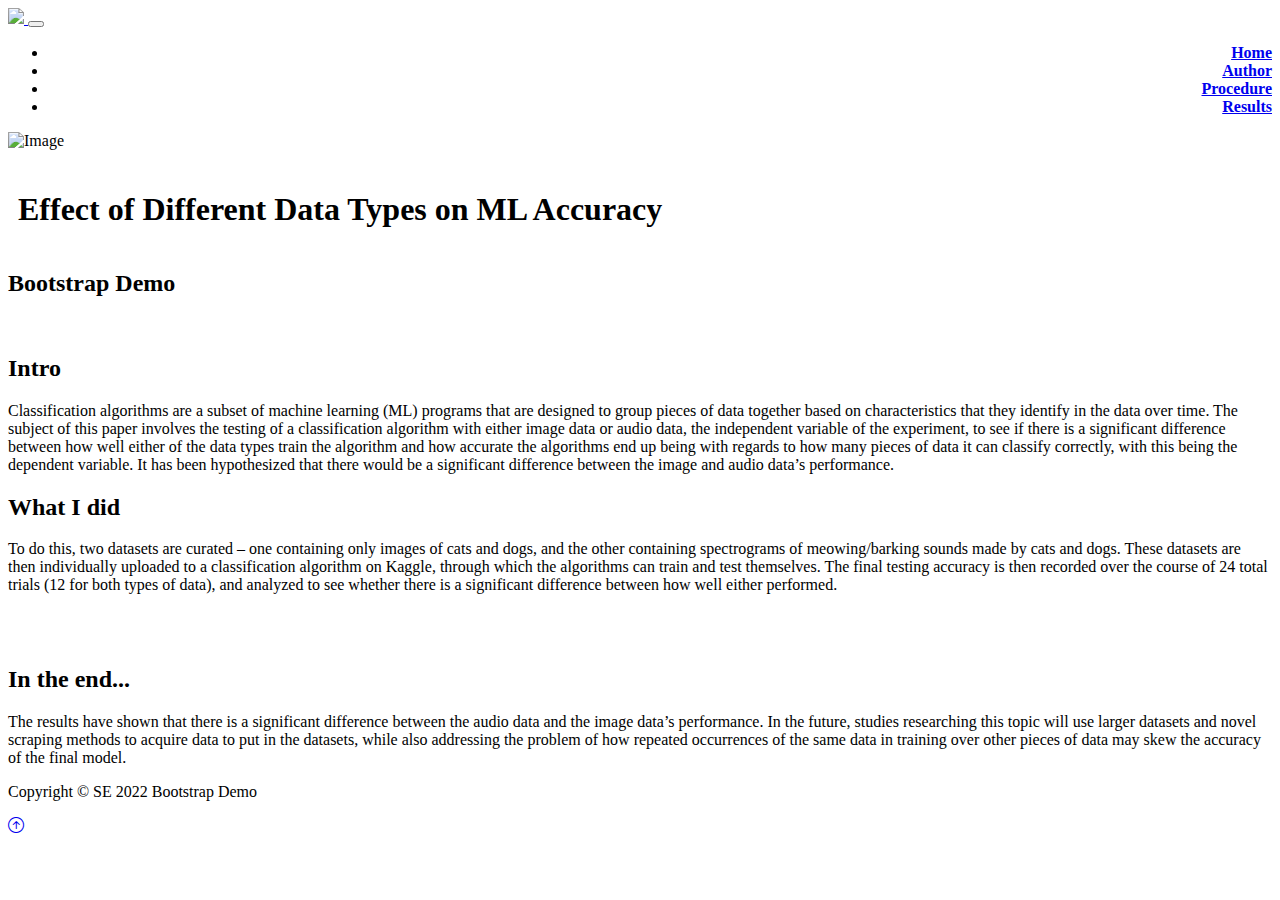
==== index.html @ c546031c "9/30 P2" ====
<!DOCTYPE html>
<html lang="en">
<head>
    <meta charset="UTF-8">
    <meta http-equiv="X-UA-Compatible" content="IE=edge">
    <meta name="viewport" content="width=device-width, initial-scale=1.0">
    <title>Document</title>
    <link href="https://cdn.jsdelivr.net/npm/bootstrap@5.2.1/dist/css/bootstrap.min.css" rel="stylesheet" integrity="sha384-iYQeCzEYFbKjA/T2uDLTpkwGzCiq6soy8tYaI1GyVh/UjpbCx/TYkiZhlZB6+fzT" crossorigin="anonymous">
    <link rel="stylesheet" href="https://cdn.jsdelivr.net/npm/bootstrap-icons@1.9.1/font/bootstrap-icons.css">
    <link rel="stylesheet" href="/OjhaSE2223/styles.css">
    <link href="https://fonts.googleapis.com/css2?family=Poppins&display=swap" rel="stylesheet">
</head>
<body>
    <nav class="navbar navbar-expand-lg navbar-dark nb-stuff" style="width:100%;">
        <div class="container">
            <a href="#" class="navbar-brand">
                <img src="/OjhaSE2223/img/R.png" class="d-inline-block align-text-top w-25">
            </a>

            <button class="navbar-toggler" type="button" data-bs-toggle="collapse" data-bs-target="#navmenu">
                <span class="navbar-toggler-icon"></span>
            </button>
            
            <div class="collapse navbar-collapse" id="navmenu">

                <ul class="navbar-nav ms-auto" style="text-align:right;">
                    <li class="nav-item hover-underline-animation">
                        <a class="nav-link active" aria-current="page" href="/OjhaSE2223/index.html"><strong>Home</strong></a>
                    </li>
                    <li class="nav-item hover-underline-animation">
                        <a class="nav-link" href="/OjhaSE2223/author.html"><strong>Author</strong></a>
                    </li>
                    <li class="nav-item hover-underline-animation">
                        <a class="nav-link" href="/OjhaSE2223/procedure.html"><strong>Procedure</strong></a>
                    </li>
                    <li class="nav-item hover-underline-animation">
                        <a class="nav-link" href="/OjhaSE2223/results.html"><strong>Results</strong></a>
                    </li>
                </ul>
                
            </div>
        </div>
        
    </nav>

    <section class="showcase text-light p-2 text-center">
        <div class="container">
            <div class="row">
                <div class="col-sm-6 p-0 d-flex align-items-center">
                    <img class="img-fluid" src="/OjhaSE2223/img/S.png" alt="Image">
                </div>
                <div class="col-sm-6 p-0 d-flex align-items-center">
                    <div class="container">
                        <h1 class="display-9" style="padding-top: 20px; padding-left: 10px;  padding-right: 10px;">Effect of Different Data Types on ML Accuracy</h1>
                        <h2 style="font-weight: bold; padding-top: 20px;">Bootstrap Demo</h1>
                    </div>
                </div>
            </div>
        </div>
    </section>

    <section class="overview text-light p-2 text-left bg-dark">
        <div class="container">

            <div class="row">
                <div class="col-sm-5 p-3">
                    <img class="img-fluid" src="https://th.bing.com/th/id/R.56f79bbb84f18c91ba1e12c271dcf383?rik=OkYaX%2fcru%2fH2YQ&riu=http%3a%2f%2fdesigndrizzle.com%2fwp-content%2fuploads%2ffeatured_code.jpg&ehk=YY3AZOfMyAygyIUJCNSdVMZeWSQC1jvaX8MKbsd3xyk%3d&risl=&pid=ImgRaw&r=0" alt="">
                </div>
                <div class="col-sm-7 p-3">
                    <h2 id="ovPadLeft">Intro</h2>
                    <p class="lead overview-font" id="ovPadLeft">Classification algorithms are a subset of machine learning (ML) programs that are designed to group pieces of data together based on characteristics that they identify in the data over time. The subject of this paper involves the testing of a classification algorithm with either image data or audio data, the independent variable of the experiment, to see if there is a significant difference between how well either of the data types train the algorithm and how accurate the algorithms end up being with regards to how many pieces of data it can classify correctly, with this being the dependent variable. It has been hypothesized that there would be a significant difference between the image and audio data’s performance.</p>
                </div>
            </div>

            <div class="row">
                <div class="col-sm-7 p-3">
                    <h2 id="ovPadRight">What I did</h2>
                    <p class="lead overview-font" id="ovPadRight">To do this, two datasets are curated – one containing only images of cats and dogs, and the other containing spectrograms of meowing/barking sounds made by cats and dogs. These datasets are then individually uploaded to a classification algorithm on Kaggle, through which the algorithms can train and test themselves. The final testing accuracy is then recorded over the course of 24 total trials (12 for both types of data), and analyzed to see whether there is a significant difference between how well either performed.</p>
                </div>
                <div class="col-sm-5 p-3">
                    <img class="img-fluid" id="img-thing" src="/OjhaSE2223/img/diagram.png" alt="">
                </div>
            </div>

            <div class="row">
                <div class="col-sm-5 p-3">
                    <img class="img-fluid" src="https://th.bing.com/th/id/R.008441d8574ab1327738e533efeb2eb4?rik=KmeZRVcvY%2fiF%2fA&riu=http%3a%2f%2fwww.picpedia.org%2fhighway-signs%2fimages%2ffuture.jpg&ehk=19ihQsYU%2fRWuAJ%2bwTy5leWqEvsrRTVQxUehNknpGEe8%3d&risl=&pid=ImgRaw&r=0" alt="">
                </div>
                <div class="col-sm-7 p-3">
                    <h2 id="ovPadLeft">In the end...</h2>
                    <p class="lead overview-font" id="ovPadLeft">The results have shown that there is a significant difference between the audio data and the image data’s performance. In the future, studies researching this topic will use larger datasets and novel scraping methods to acquire data to put in the datasets, while also addressing the problem of how repeated occurrences of the same data in training over other pieces of data may skew the accuracy of the final model.
                    </p>
                </div>
            </div>
        </div>
    </section>

    <footer class="p-5 footer text-dark text-center position-relative bg-light">
        <div class="container">
            <p class="lead">Copyright &copy; SE 2022 Bootstrap Demo</p>
            <a href="#" class="position-static bottom-0 p-5">
                <i class="bi bi-arrow-up-circle h2"></i>
            </a>
        </div>
    </footer>

    



    <script src="https://cdn.jsdelivr.net/npm/bootstrap@5.2.1/dist/js/bootstrap.bundle.min.js" integrity="sha384-u1OknCvxWvY5kfmNBILK2hRnQC3Pr17a+RTT6rIHI7NnikvbZlHgTPOOmMi466C8" crossorigin="anonymous"></script>
</body>
</html>
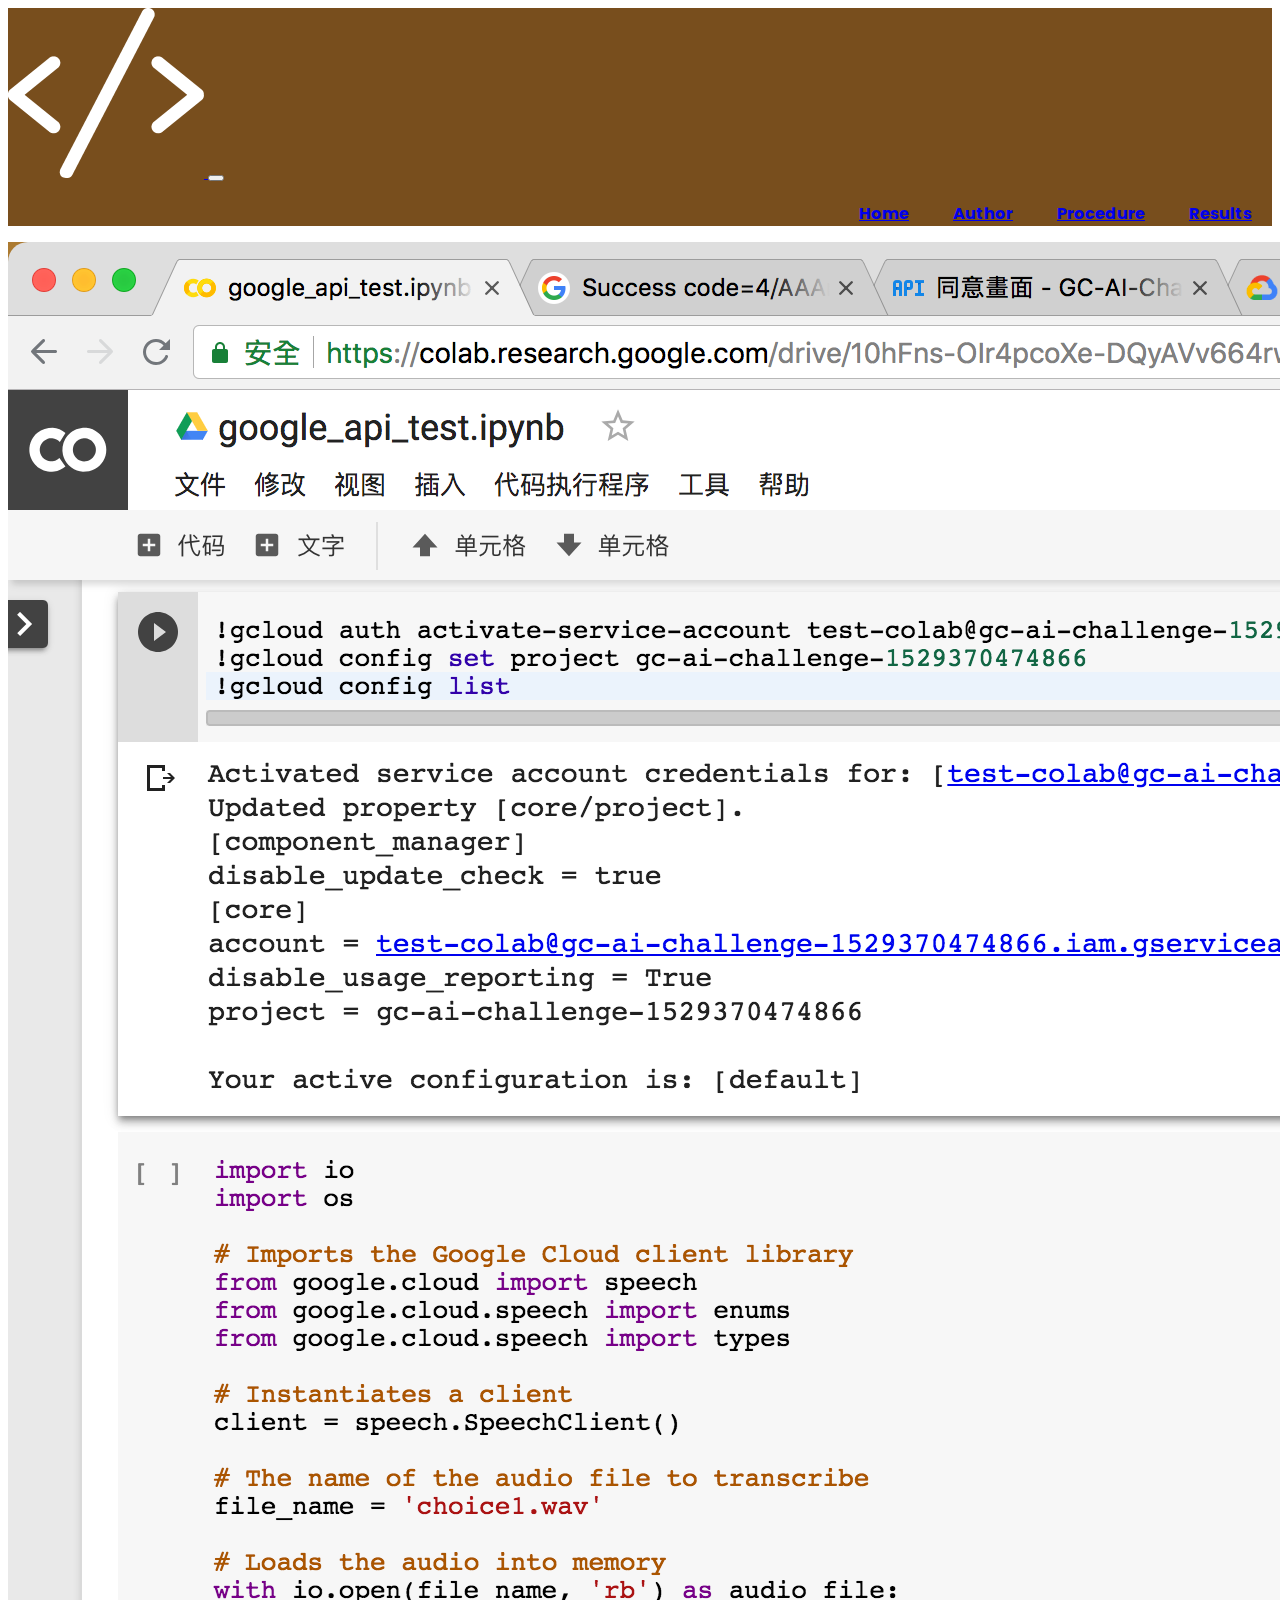
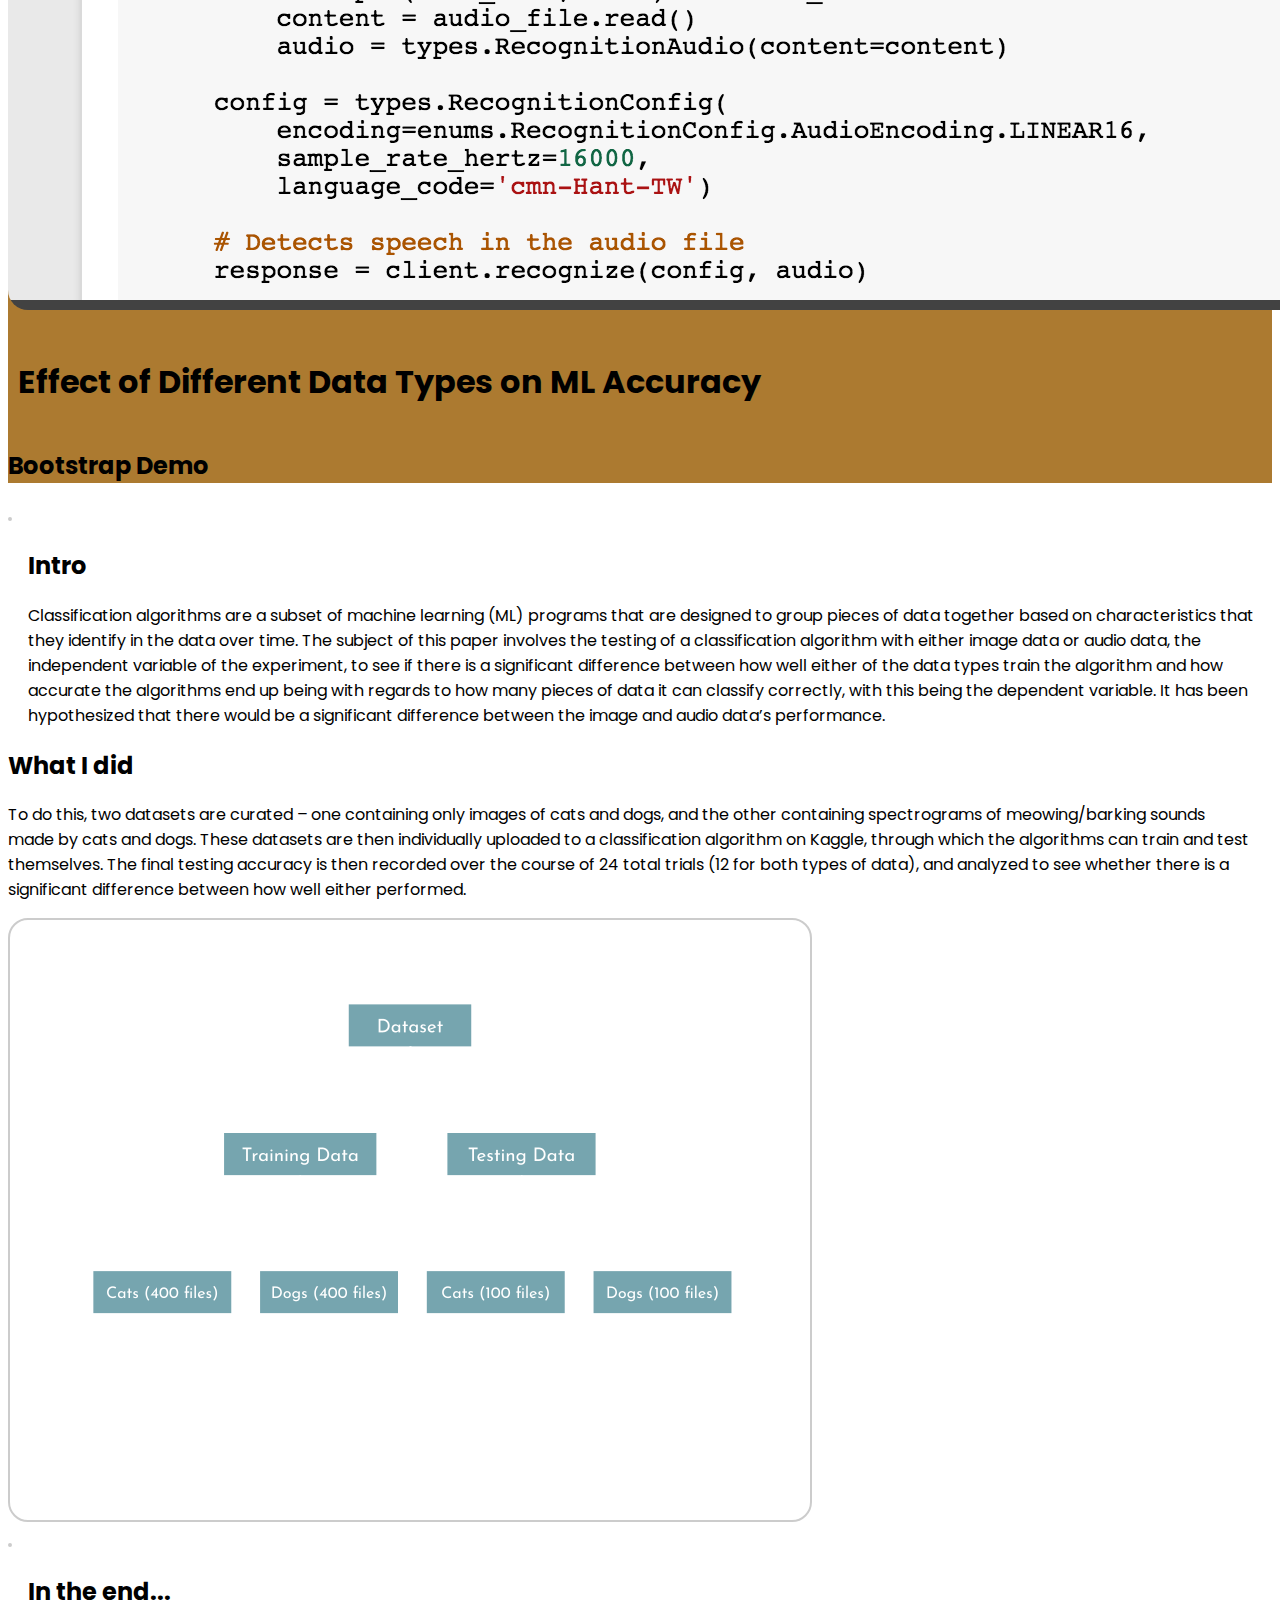
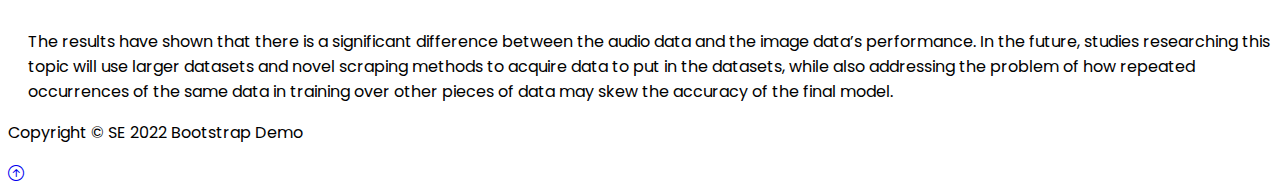
==== commit 3bf50ee1: "9/30 P3" ====
--- a/index.html
+++ b/index.html
@@ -7,14 +7,14 @@
     <title>Document</title>
     <link href="https://cdn.jsdelivr.net/npm/bootstrap@5.2.1/dist/css/bootstrap.min.css" rel="stylesheet" integrity="sha384-iYQeCzEYFbKjA/T2uDLTpkwGzCiq6soy8tYaI1GyVh/UjpbCx/TYkiZhlZB6+fzT" crossorigin="anonymous">
     <link rel="stylesheet" href="https://cdn.jsdelivr.net/npm/bootstrap-icons@1.9.1/font/bootstrap-icons.css">
-    <link rel="stylesheet" href="/OjhaSE2223/styles.css">
+    <link rel="stylesheet" href="styles.css">
     <link href="https://fonts.googleapis.com/css2?family=Poppins&display=swap" rel="stylesheet">
 </head>
 <body>
     <nav class="navbar navbar-expand-lg navbar-dark nb-stuff" style="width:100%;">
         <div class="container">
             <a href="#" class="navbar-brand">
-                <img src="/OjhaSE2223/img/R.png" class="d-inline-block align-text-top w-25">
+                <img src="img/R.png" class="d-inline-block align-text-top w-25">
             </a>
 
             <button class="navbar-toggler" type="button" data-bs-toggle="collapse" data-bs-target="#navmenu">
@@ -25,16 +25,16 @@
 
                 <ul class="navbar-nav ms-auto" style="text-align:right;">
                     <li class="nav-item hover-underline-animation">
-                        <a class="nav-link active" aria-current="page" href="/OjhaSE2223/index.html"><strong>Home</strong></a>
+                        <a class="nav-link active" aria-current="page" href="index.html"><strong>Home</strong></a>
                     </li>
                     <li class="nav-item hover-underline-animation">
-                        <a class="nav-link" href="/OjhaSE2223/author.html"><strong>Author</strong></a>
+                        <a class="nav-link" href="author.html"><strong>Author</strong></a>
                     </li>
                     <li class="nav-item hover-underline-animation">
-                        <a class="nav-link" href="/OjhaSE2223/procedure.html"><strong>Procedure</strong></a>
+                        <a class="nav-link" href="procedure.html"><strong>Procedure</strong></a>
                     </li>
                     <li class="nav-item hover-underline-animation">
-                        <a class="nav-link" href="/OjhaSE2223/results.html"><strong>Results</strong></a>
+                        <a class="nav-link" href="results.html"><strong>Results</strong></a>
                     </li>
                 </ul>
                 
@@ -47,7 +47,7 @@
         <div class="container">
             <div class="row">
                 <div class="col-sm-6 p-0 d-flex align-items-center">
-                    <img class="img-fluid" src="/OjhaSE2223/img/S.png" alt="Image">
+                    <img class="img-fluid" src="img/S.png" alt="Image">
                 </div>
                 <div class="col-sm-6 p-0 d-flex align-items-center">
                     <div class="container">
@@ -78,7 +78,7 @@
                     <p class="lead overview-font" id="ovPadRight">To do this, two datasets are curated – one containing only images of cats and dogs, and the other containing spectrograms of meowing/barking sounds made by cats and dogs. These datasets are then individually uploaded to a classification algorithm on Kaggle, through which the algorithms can train and test themselves. The final testing accuracy is then recorded over the course of 24 total trials (12 for both types of data), and analyzed to see whether there is a significant difference between how well either performed.</p>
                 </div>
                 <div class="col-sm-5 p-3">
-                    <img class="img-fluid" id="img-thing" src="/OjhaSE2223/img/diagram.png" alt="">
+                    <img class="img-fluid" id="img-thing" src="img/diagram.png" alt="">
                 </div>
             </div>
 
--- a/styles.css
+++ b/styles.css
@@ -0,0 +1,126 @@
+body {
+    font-family: "Poppins", Geneva, Tahoma, sans-serif
+}
+
+img {
+    border-radius: 20px;
+}
+
+/* --- Class CSS --- */
+
+.about-author {
+    color:rgb(172, 122, 48);
+}
+
+.author {
+    text-align:center;
+    padding: 10px;
+    
+}
+
+.cardbody {
+    padding: 10px 0px;
+}
+
+.textos {
+    padding: 0px 10px 10px 10px;
+}
+
+.test:hover {
+    filter: drop-shadow(2px 2px 4px #cccccc);
+    transition: filter 50ms linear 50ms;
+}
+
+.nb-stuff {
+    background-color: #784e1d;
+    
+}
+
+.nb-stuff:hover {
+    filter: drop-shadow(1px 1px 1px #cbb7a0);
+    transition: filter 50ms linear 50ms;
+}
+
+.showcase {
+    background-color: rgb(172, 122, 48);
+}
+
+.overview-font {
+    font-size: 1em;
+}
+
+.row-extra {
+    border-top: solid 2px white;
+    margin: 0;
+}
+
+.icon-white {
+    color: #000;
+}
+
+.row-thing {
+    background-color: #dec099;
+    border-radius: 20px;
+    margin: 15px 0px;
+}
+
+.row-thing:hover {
+    filter: drop-shadow(2px 2px 2px #bbbbbb);
+    transition: filter 150ms ease-in 10ms;
+}
+
+.col-sm-5.p-3 img {
+    border: 2px solid #cccccc;
+}
+
+/* --- ID CSS --- */
+
+#ovPadLeft {
+    padding-left: 20px;
+}
+
+#ovPadRight {
+    padding-right: 20px;
+}
+
+#img-thing {
+    margin: 0;
+}
+
+div#about {
+    margin: auto;
+}
+
+#procedure-block {
+    padding: 20px 0px;
+}
+
+/* --- Underline Animation CSS --- */
+
+.hover-underline-animation {
+    display: inline-block;
+    position: relative;
+    /*color: #0087ca;*/
+  }
+  
+.hover-underline-animation:after {
+    content: '';
+    position: absolute;
+    width: 100%;
+    transform: scaleX(0);
+    height: 2px;
+    bottom: 0;
+    left: 0;
+    background-color: #eae6e6;
+    /*transform-origin: bottom right;*/
+    transition: transform 0.35s ease-out;
+}
+  
+.hover-underline-animation:hover:after {
+    transform: scaleX(1);
+    /*transform-origin: bottom left;*/
+}
+
+#navmenu ul li {
+    padding: 0px 20px;
+}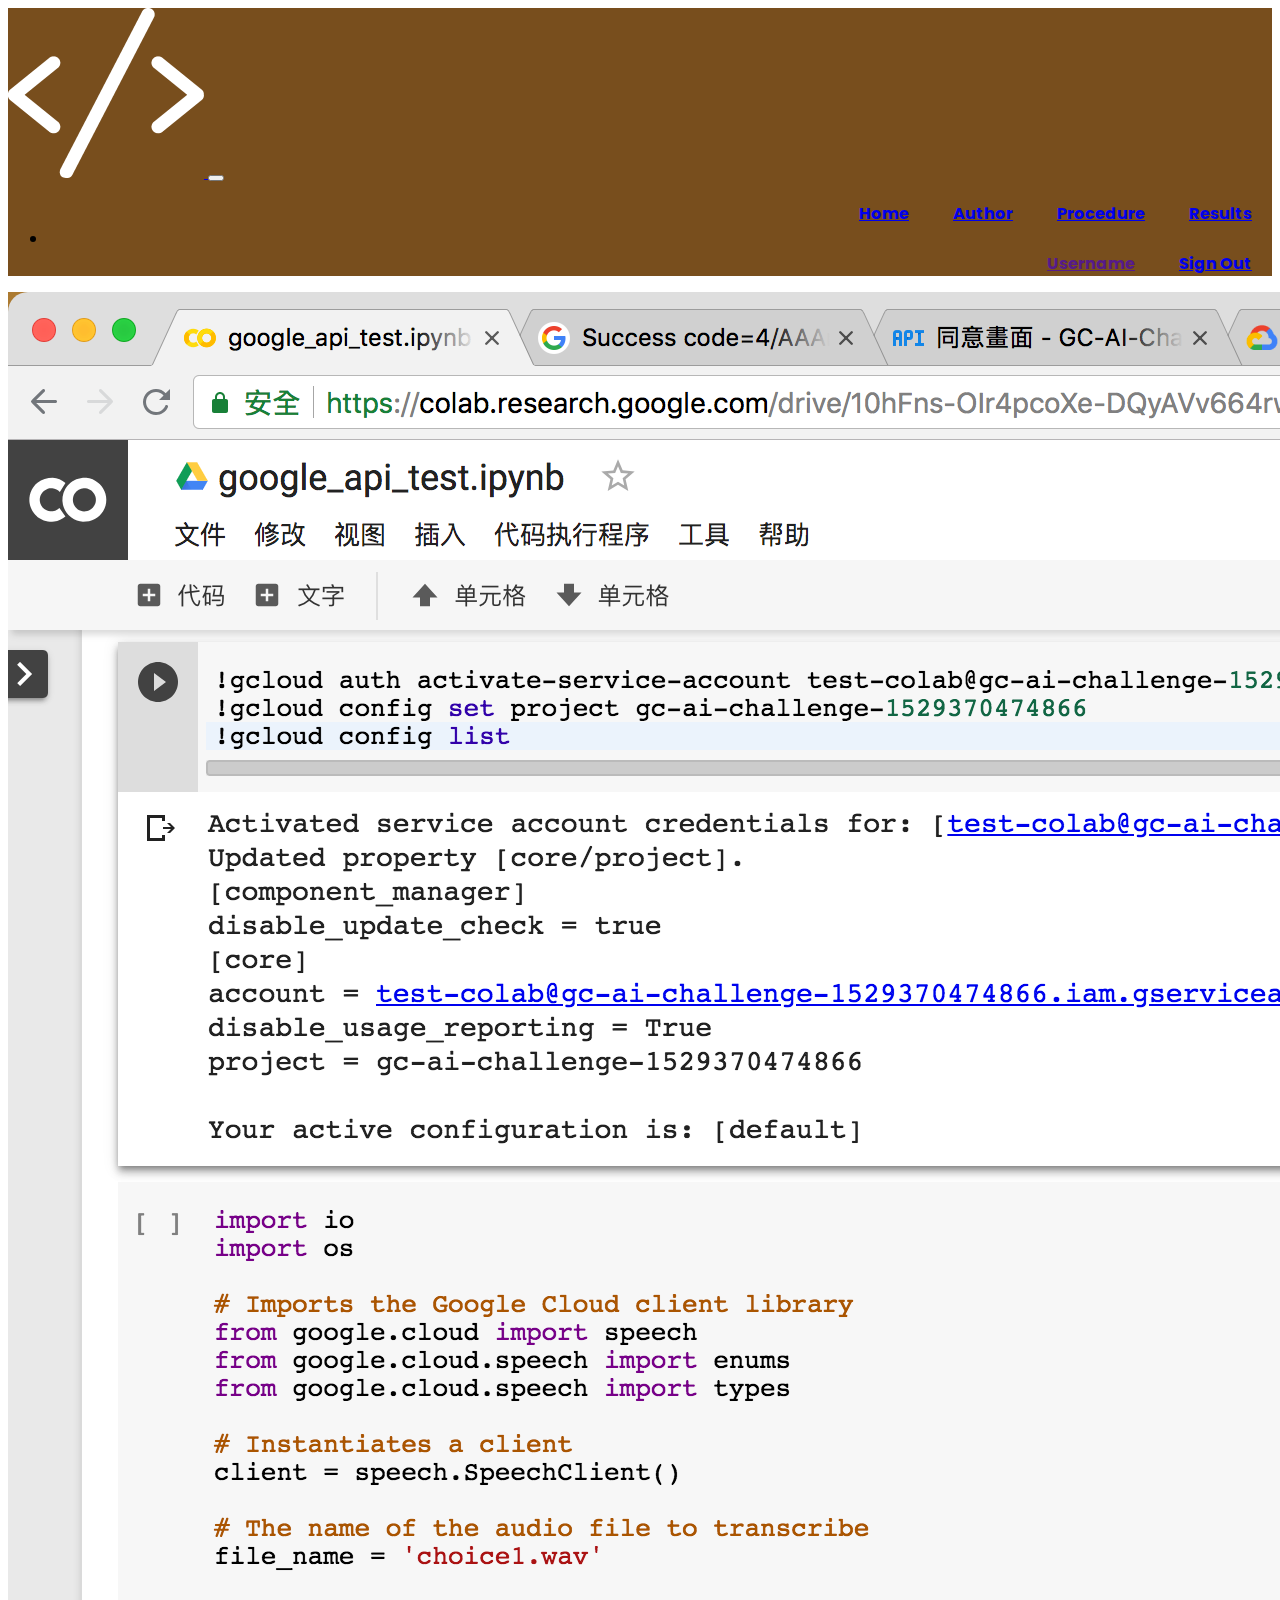
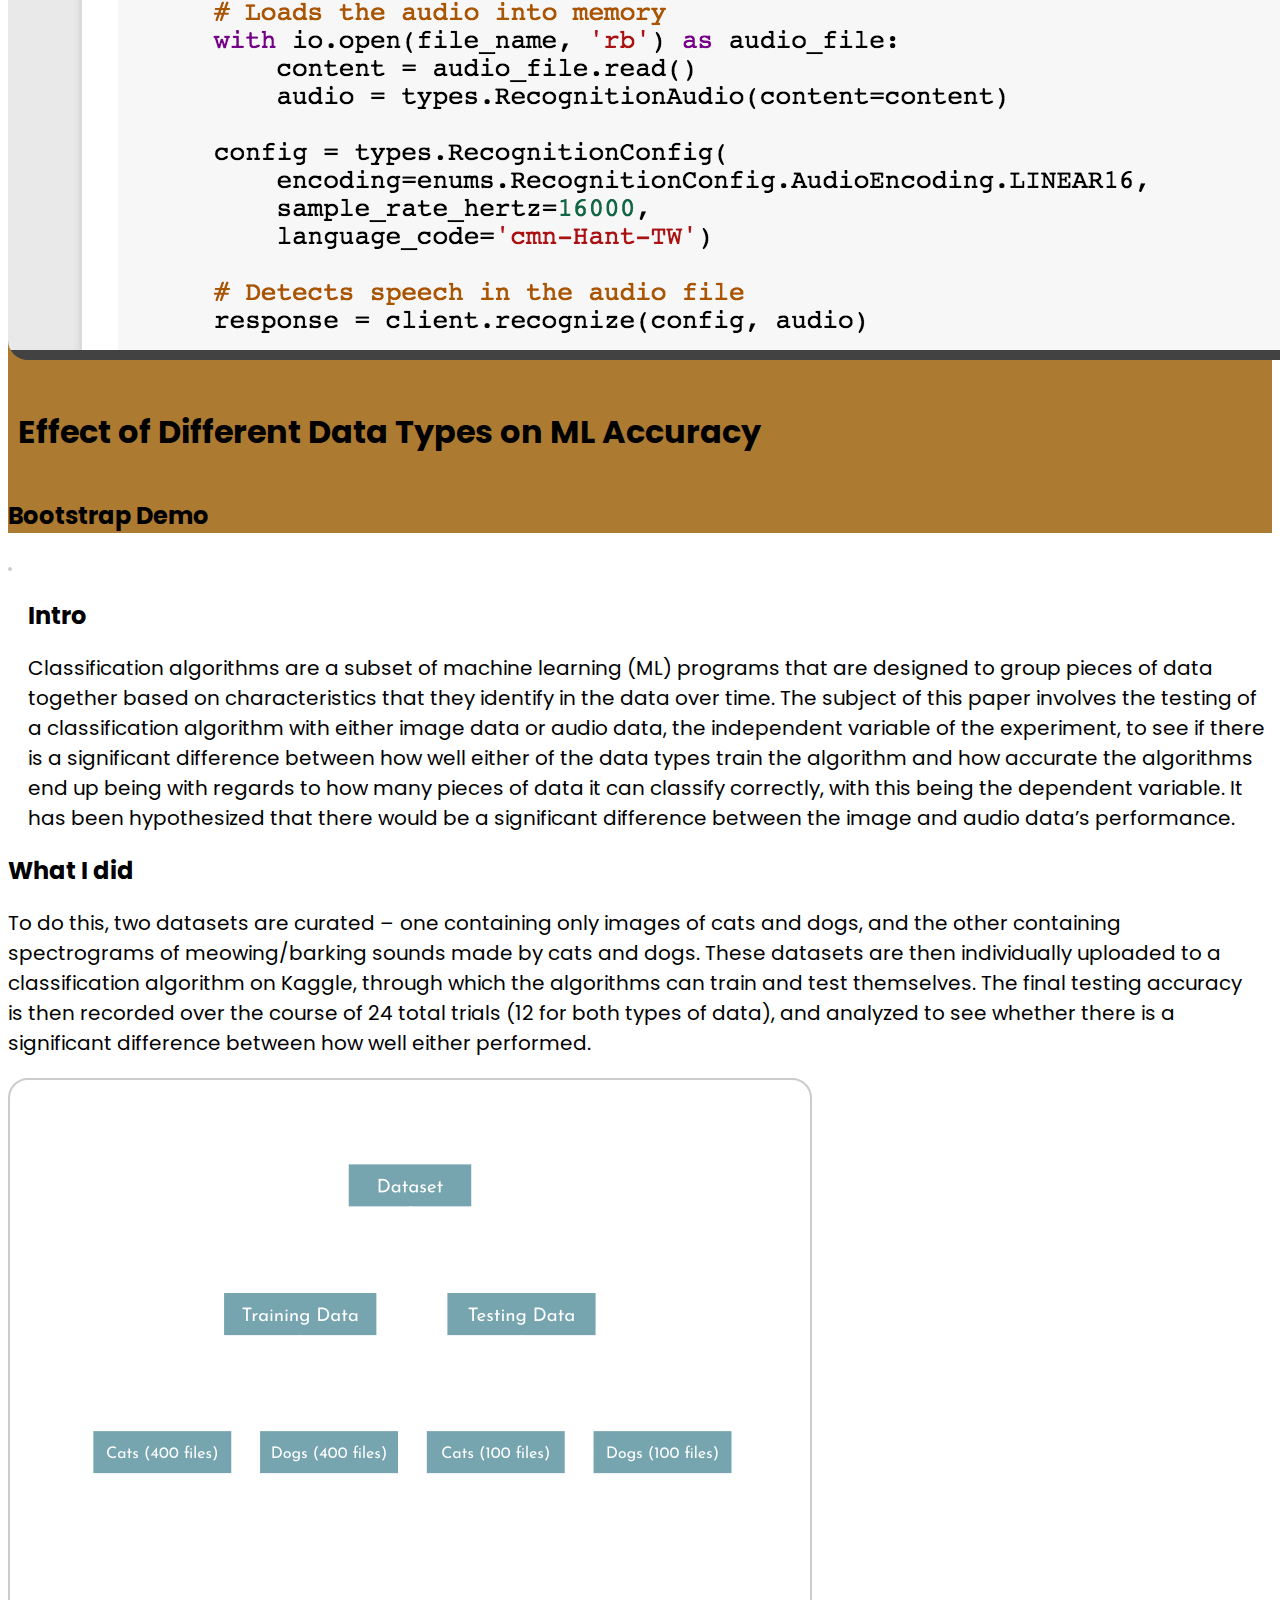
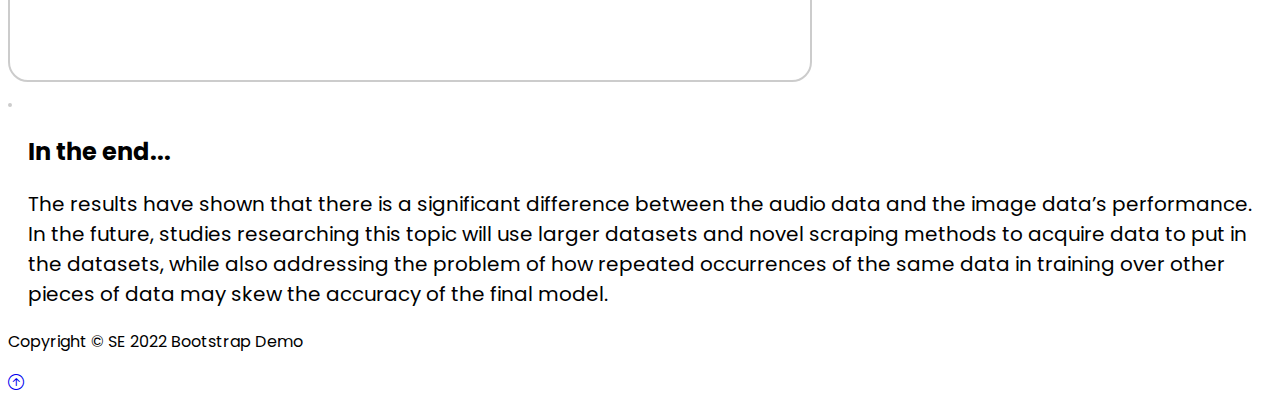
==== commit b595ab05: "big commit 12/16" ====
--- a/index.html
+++ b/index.html
@@ -1,15 +1,19 @@
 <!DOCTYPE html>
 <html lang="en">
+
 <head>
     <meta charset="UTF-8">
     <meta http-equiv="X-UA-Compatible" content="IE=edge">
     <meta name="viewport" content="width=device-width, initial-scale=1.0">
     <title>Document</title>
-    <link href="https://cdn.jsdelivr.net/npm/bootstrap@5.2.1/dist/css/bootstrap.min.css" rel="stylesheet" integrity="sha384-iYQeCzEYFbKjA/T2uDLTpkwGzCiq6soy8tYaI1GyVh/UjpbCx/TYkiZhlZB6+fzT" crossorigin="anonymous">
+    <link href="https://cdn.jsdelivr.net/npm/bootstrap@5.2.1/dist/css/bootstrap.min.css" rel="stylesheet"
+        integrity="sha384-iYQeCzEYFbKjA/T2uDLTpkwGzCiq6soy8tYaI1GyVh/UjpbCx/TYkiZhlZB6+fzT" crossorigin="anonymous">
     <link rel="stylesheet" href="https://cdn.jsdelivr.net/npm/bootstrap-icons@1.9.1/font/bootstrap-icons.css">
     <link rel="stylesheet" href="styles.css">
     <link href="https://fonts.googleapis.com/css2?family=Poppins&display=swap" rel="stylesheet">
+    <script type="module" src="js/home.js" defer></script>
 </head>
+
 <body>
     <nav class="navbar navbar-expand-lg navbar-dark nb-stuff" style="width:100%;">
         <div class="container">
@@ -20,7 +24,7 @@
             <button class="navbar-toggler" type="button" data-bs-toggle="collapse" data-bs-target="#navmenu">
                 <span class="navbar-toggler-icon"></span>
             </button>
-            
+
             <div class="collapse navbar-collapse" id="navmenu">
 
                 <ul class="navbar-nav ms-auto" style="text-align:right;">
@@ -36,11 +40,20 @@
                     <li class="nav-item hover-underline-animation">
                         <a class="nav-link" href="results.html"><strong>Results</strong></a>
                     </li>
+                    <li class="nav-item">
+                        <a class="nav-link" href="#"><strong></strong></a>
+                    </li>
+                    <li class="nav-item hover-underline-animation">
+                        <a id="userLink" class="nav-link" href=""><strong>Username</strong></a>
+                    </li>
+                    <li class="nav-item hover-underline-animation">
+                        <a id="signOut" class="nav-link" href="signIn.html"><strong>Sign Out</strong></a>
+                    </li>
                 </ul>
-                
+
             </div>
         </div>
-        
+
     </nav>
 
     <section class="showcase text-light p-2 text-center">
@@ -51,31 +64,48 @@
                 </div>
                 <div class="col-sm-6 p-0 d-flex align-items-center">
                     <div class="container">
-                        <h1 class="display-9" style="padding-top: 20px; padding-left: 10px;  padding-right: 10px;">Effect of Different Data Types on ML Accuracy</h1>
-                        <h2 style="font-weight: bold; padding-top: 20px;">Bootstrap Demo</h1>
+                        <h1 class="display-9" style="padding-top: 20px; padding-left: 10px;  padding-right: 10px;">
+                            Effect of Different Data Types on ML Accuracy</h1>
+                        <h2 id="welcome" style="font-weight: bold; padding-top: 20px;">Bootstrap Demo</h1>
                     </div>
                 </div>
             </div>
         </div>
     </section>
 
-    <section class="overview text-light p-2 text-left bg-dark">
+    <section id="signedIn" class="overview text-light p-2 text-left bg-dark">
         <div class="container">
 
             <div class="row">
                 <div class="col-sm-5 p-3">
-                    <img class="img-fluid" src="https://th.bing.com/th/id/R.56f79bbb84f18c91ba1e12c271dcf383?rik=OkYaX%2fcru%2fH2YQ&riu=http%3a%2f%2fdesigndrizzle.com%2fwp-content%2fuploads%2ffeatured_code.jpg&ehk=YY3AZOfMyAygyIUJCNSdVMZeWSQC1jvaX8MKbsd3xyk%3d&risl=&pid=ImgRaw&r=0" alt="">
+                    <img class="img-fluid"
+                        src="https://th.bing.com/th/id/R.56f79bbb84f18c91ba1e12c271dcf383?rik=OkYaX%2fcru%2fH2YQ&riu=http%3a%2f%2fdesigndrizzle.com%2fwp-content%2fuploads%2ffeatured_code.jpg&ehk=YY3AZOfMyAygyIUJCNSdVMZeWSQC1jvaX8MKbsd3xyk%3d&risl=&pid=ImgRaw&r=0"
+                        alt="">
                 </div>
                 <div class="col-sm-7 p-3">
                     <h2 id="ovPadLeft">Intro</h2>
-                    <p class="lead overview-font" id="ovPadLeft">Classification algorithms are a subset of machine learning (ML) programs that are designed to group pieces of data together based on characteristics that they identify in the data over time. The subject of this paper involves the testing of a classification algorithm with either image data or audio data, the independent variable of the experiment, to see if there is a significant difference between how well either of the data types train the algorithm and how accurate the algorithms end up being with regards to how many pieces of data it can classify correctly, with this being the dependent variable. It has been hypothesized that there would be a significant difference between the image and audio data’s performance.</p>
+                    <p class="lead overview-font" id="ovPadLeft">Classification algorithms are a subset of machine
+                        learning (ML) programs that are designed to group pieces of data together based on
+                        characteristics that they identify in the data over time. The subject of this paper involves the
+                        testing of a classification algorithm with either image data or audio data, the independent
+                        variable of the experiment, to see if there is a significant difference between how well either
+                        of the data types train the algorithm and how accurate the algorithms end up being with regards
+                        to how many pieces of data it can classify correctly, with this being the dependent variable. It
+                        has been hypothesized that there would be a significant difference between the image and audio
+                        data’s performance.</p>
                 </div>
             </div>
 
             <div class="row">
                 <div class="col-sm-7 p-3">
                     <h2 id="ovPadRight">What I did</h2>
-                    <p class="lead overview-font" id="ovPadRight">To do this, two datasets are curated – one containing only images of cats and dogs, and the other containing spectrograms of meowing/barking sounds made by cats and dogs. These datasets are then individually uploaded to a classification algorithm on Kaggle, through which the algorithms can train and test themselves. The final testing accuracy is then recorded over the course of 24 total trials (12 for both types of data), and analyzed to see whether there is a significant difference between how well either performed.</p>
+                    <p class="lead overview-font" id="ovPadRight">To do this, two datasets are curated – one containing
+                        only images of cats and dogs, and the other containing spectrograms of meowing/barking sounds
+                        made by cats and dogs. These datasets are then individually uploaded to a classification
+                        algorithm on Kaggle, through which the algorithms can train and test themselves. The final
+                        testing accuracy is then recorded over the course of 24 total trials (12 for both types of
+                        data), and analyzed to see whether there is a significant difference between how well either
+                        performed.</p>
                 </div>
                 <div class="col-sm-5 p-3">
                     <img class="img-fluid" id="img-thing" src="img/diagram.png" alt="">
@@ -84,16 +114,26 @@
 
             <div class="row">
                 <div class="col-sm-5 p-3">
-                    <img class="img-fluid" src="https://th.bing.com/th/id/R.008441d8574ab1327738e533efeb2eb4?rik=KmeZRVcvY%2fiF%2fA&riu=http%3a%2f%2fwww.picpedia.org%2fhighway-signs%2fimages%2ffuture.jpg&ehk=19ihQsYU%2fRWuAJ%2bwTy5leWqEvsrRTVQxUehNknpGEe8%3d&risl=&pid=ImgRaw&r=0" alt="">
+                    <img class="img-fluid"
+                        src="https://th.bing.com/th/id/R.008441d8574ab1327738e533efeb2eb4?rik=KmeZRVcvY%2fiF%2fA&riu=http%3a%2f%2fwww.picpedia.org%2fhighway-signs%2fimages%2ffuture.jpg&ehk=19ihQsYU%2fRWuAJ%2bwTy5leWqEvsrRTVQxUehNknpGEe8%3d&risl=&pid=ImgRaw&r=0"
+                        alt="">
                 </div>
                 <div class="col-sm-7 p-3">
                     <h2 id="ovPadLeft">In the end...</h2>
-                    <p class="lead overview-font" id="ovPadLeft">The results have shown that there is a significant difference between the audio data and the image data’s performance. In the future, studies researching this topic will use larger datasets and novel scraping methods to acquire data to put in the datasets, while also addressing the problem of how repeated occurrences of the same data in training over other pieces of data may skew the accuracy of the final model.
+                    <p class="lead overview-font" id="ovPadLeft">The results have shown that there is a significant
+                        difference between the audio data and the image data’s performance. In the future, studies
+                        researching this topic will use larger datasets and novel scraping methods to acquire data to
+                        put in the datasets, while also addressing the problem of how repeated occurrences of the same
+                        data in training over other pieces of data may skew the accuracy of the final model.
                     </p>
                 </div>
             </div>
         </div>
     </section>
+
+    <!-- 
+        Data Stuff
+    -->
 
     <footer class="p-5 footer text-dark text-center position-relative bg-light">
         <div class="container">
@@ -104,10 +144,9 @@
         </div>
     </footer>
 
-    
+    <script src="https://cdn.jsdelivr.net/npm/bootstrap@5.2.1/dist/js/bootstrap.bundle.min.js"
+        integrity="sha384-u1OknCvxWvY5kfmNBILK2hRnQC3Pr17a+RTT6rIHI7NnikvbZlHgTPOOmMi466C8"
+        crossorigin="anonymous"></script>
+</body>
 
-
-
-    <script src="https://cdn.jsdelivr.net/npm/bootstrap@5.2.1/dist/js/bootstrap.bundle.min.js" integrity="sha384-u1OknCvxWvY5kfmNBILK2hRnQC3Pr17a+RTT6rIHI7NnikvbZlHgTPOOmMi466C8" crossorigin="anonymous"></script>
-</body>
 </html>--- a/styles.css
+++ b/styles.css
@@ -73,6 +73,15 @@
     border: 2px solid #cccccc;
 }
 
+.border {
+    border-radius: 20px;
+    background-color: #e6e6e6;
+}
+
+#showcase2 {
+    background-color: rgb(132, 82, 8);
+}
+
 /* --- ID CSS --- */
 
 #ovPadLeft {
@@ -123,4 +132,36 @@
 
 #navmenu ul li {
     padding: 0px 20px;
-}+}
+
+/* CSS Stuff */
+
+/* ----------------- Class CSS ----------------- */
+.headerBG{
+    background-color: #e6e6e6;
+}
+
+.footerBG{
+    background-color: #e6e6e6;
+}
+
+.ordered-List-item-font{
+    font-size:22px;
+}
+.overview-font{
+    font-size:min(calc(0.03 * 100vw), 20px);
+}
+
+.signUpForm{
+    display: flex;
+    justify-content: center;
+    align-items: center;
+}
+
+.nbMenuItem{
+    font-size:25px;
+    padding-right: 20px;
+    padding-left: 20px;
+}
+
+/* ----------------- ID CSS ----------------- */
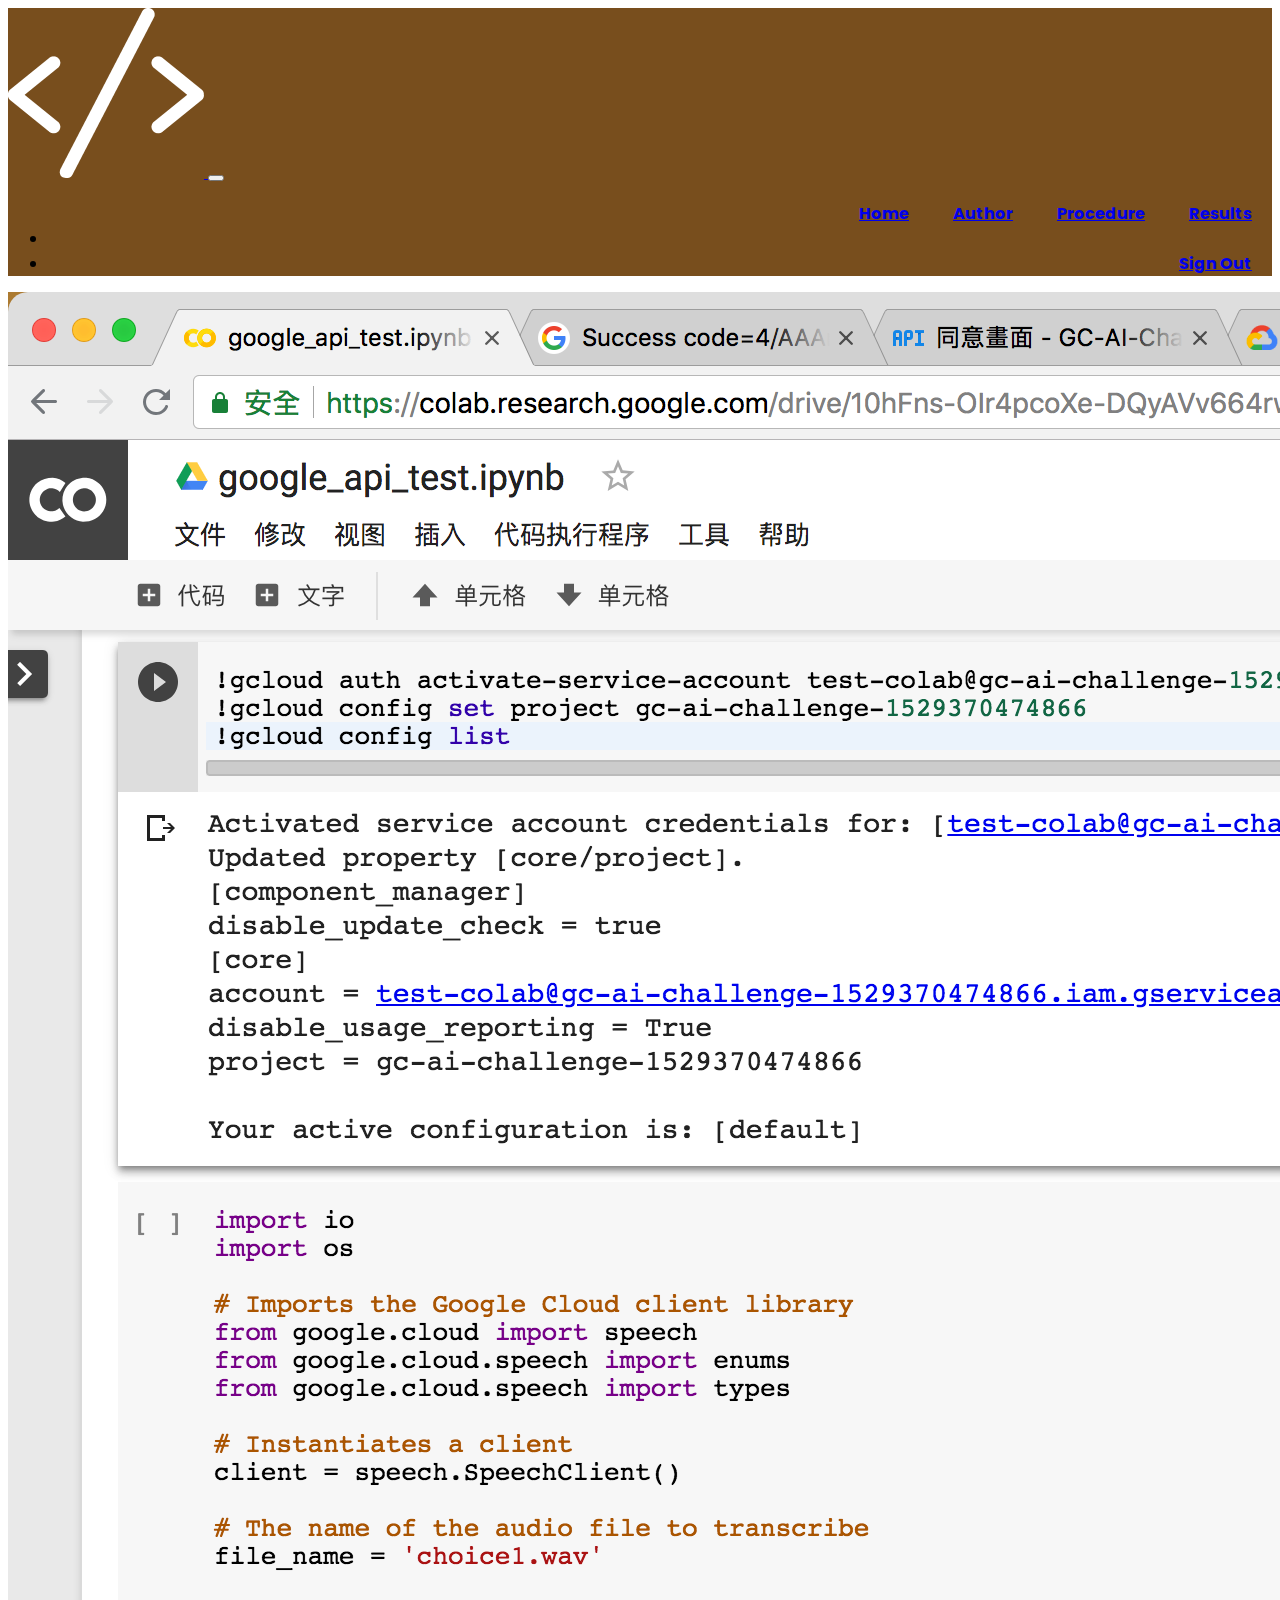
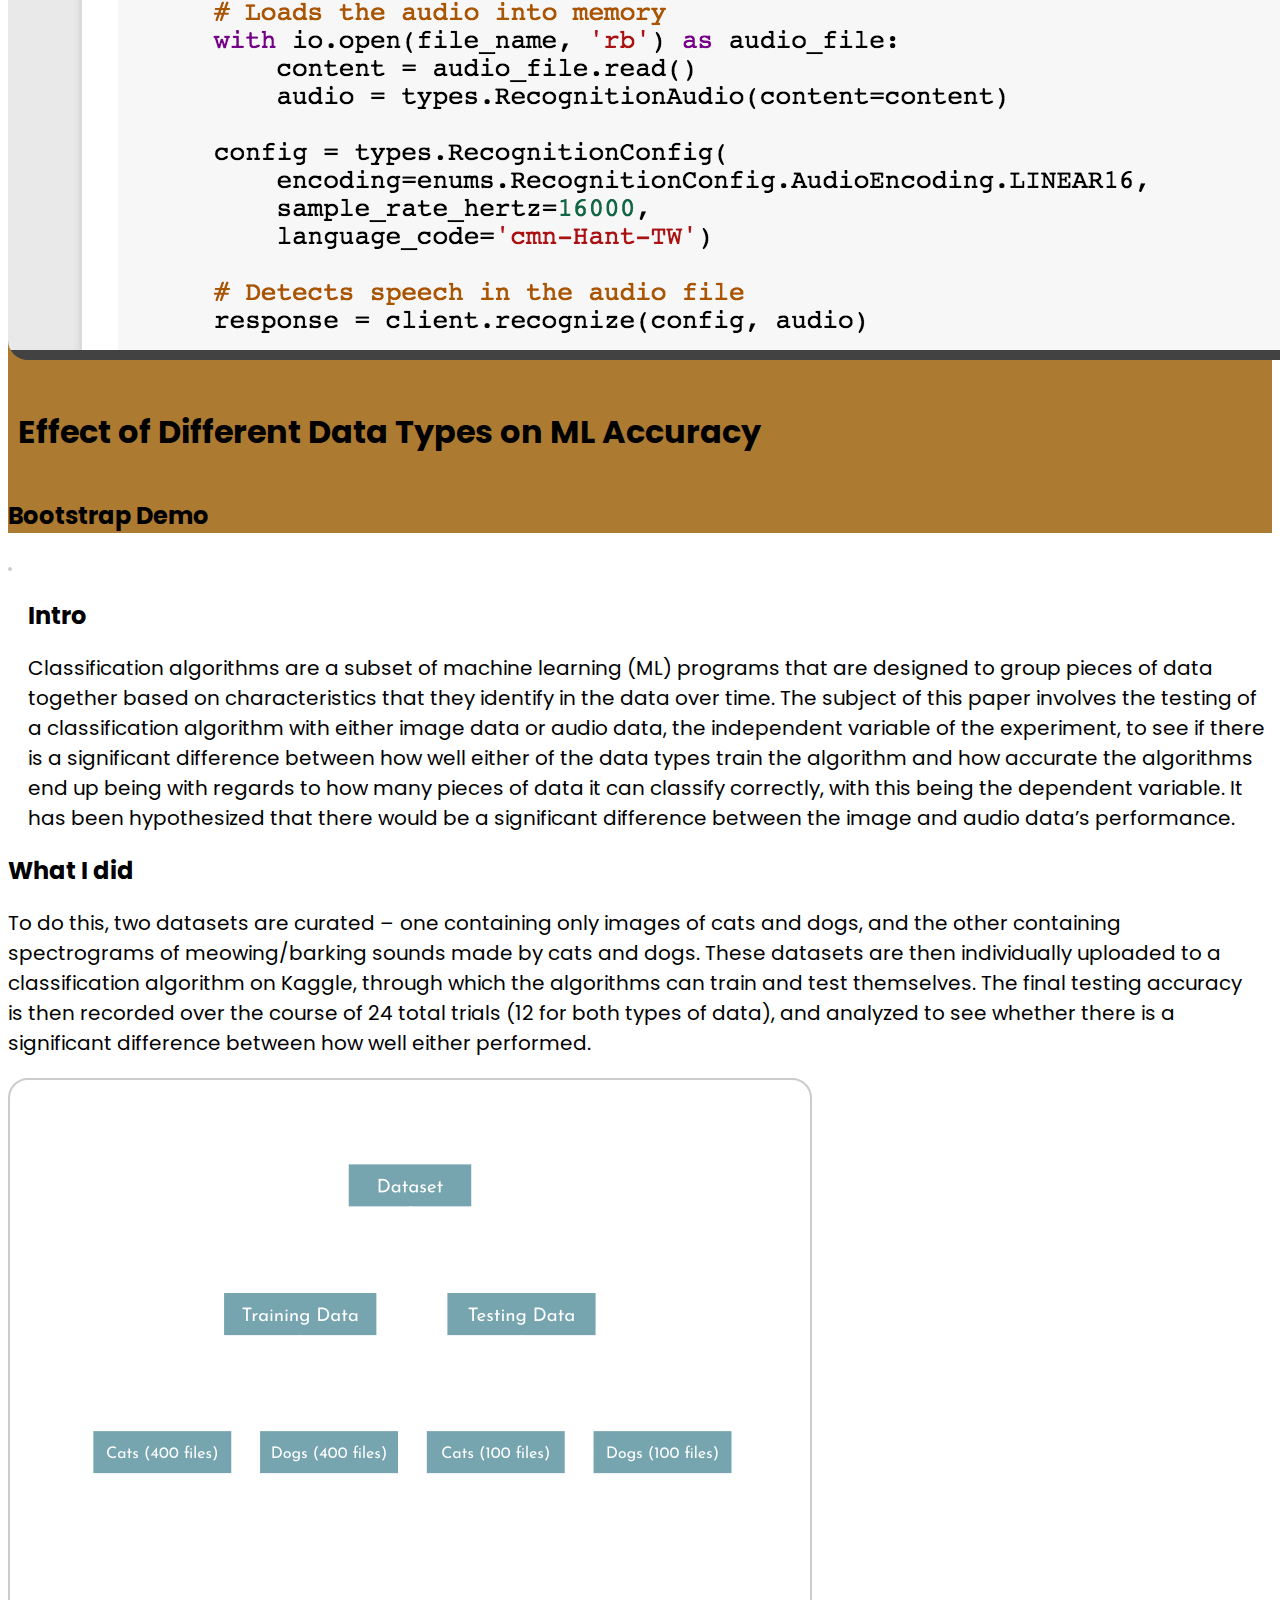
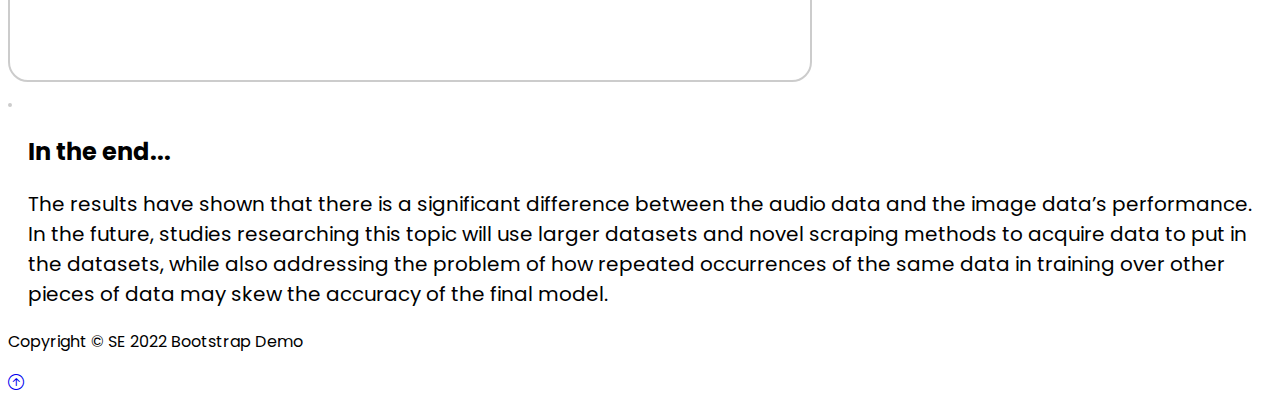
==== commit 839c7697: "navbar formatting 12/16" ====
--- a/index.html
+++ b/index.html
@@ -40,14 +40,11 @@
                     <li class="nav-item hover-underline-animation">
                         <a class="nav-link" href="results.html"><strong>Results</strong></a>
                     </li>
-                    <li class="nav-item">
+                    <li id="empty" class="nav-item">
                         <a class="nav-link" href="#"><strong></strong></a>
                     </li>
-                    <li class="nav-item hover-underline-animation">
-                        <a id="userLink" class="nav-link" href=""><strong>Username</strong></a>
-                    </li>
-                    <li class="nav-item hover-underline-animation">
-                        <a id="signOut" class="nav-link" href="signIn.html"><strong>Sign Out</strong></a>
+                    <li class="nav-item">
+                        <a id="signOut" class="nav-link hover-underline-animation" href="signIn.html"><strong>Sign Out</strong></a>
                     </li>
                 </ul>
 
